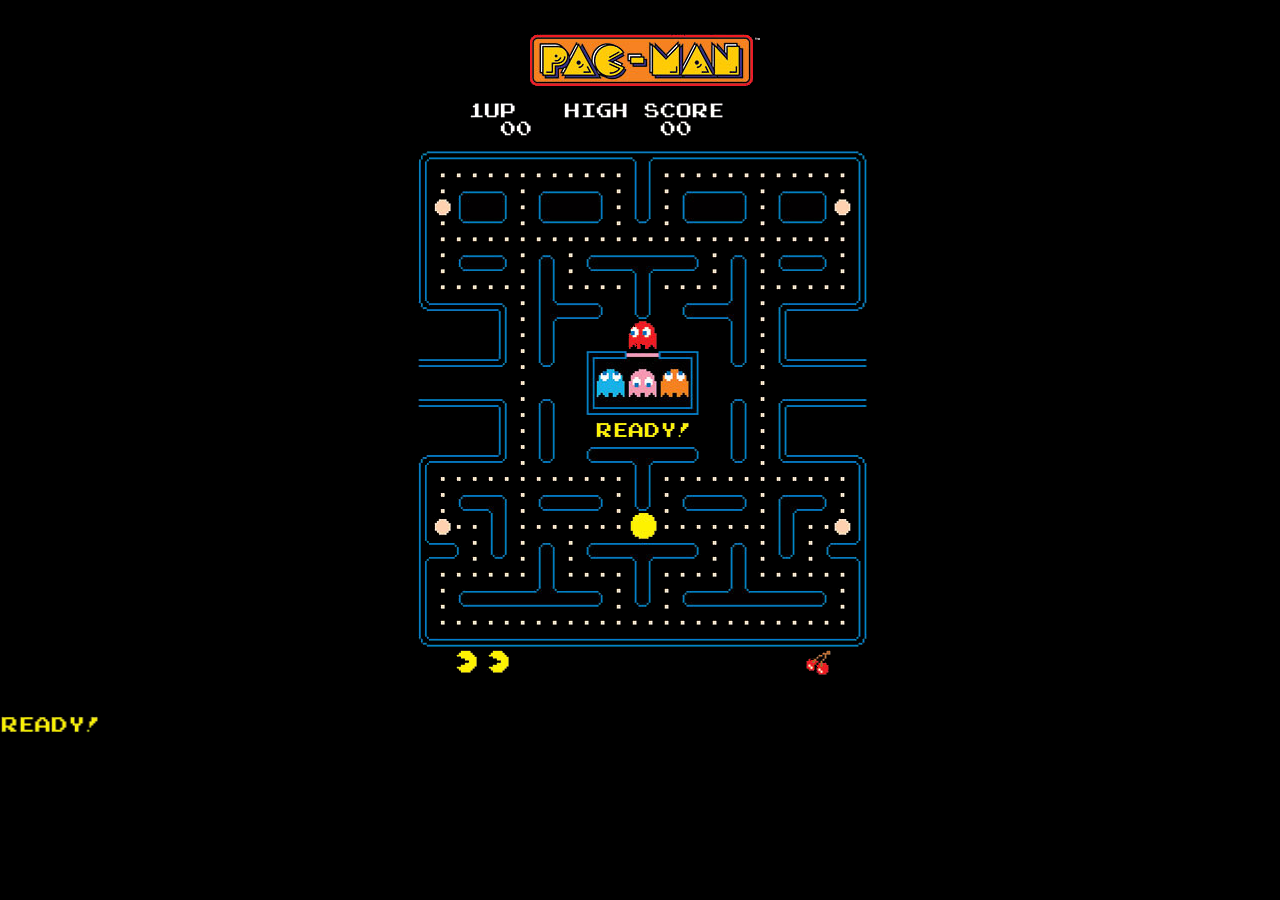
==== Projet_web_pac_man/new 1.html @ 81ca6d72 "image page d'acceuil + début html page d'acceuil" ====
<!doctype html>
<html lang="fr">
	<head>
		<meta charset="utf-8" lang='fr'>
		<title>Pac-Man_Project</title>
		<style>
        * {
            margin: 0;
            padding: 0;
        }
        .imgbox {
            display: grid;
            height: 100%;
        }
        .center-fit {
            max-width: 100%;
            max-height: 100vh;
            margin: auto;
        }
		</style>
	</head>
	<body style="background-color:#000000;">
		<div class="imgbox">
			<center><img class="center-fit" src='images/removebg.png' alt='pac-man_arcade'> </center>
		</div>
		<a href=https://www.google.com/url?sa=t&rct=j&q=&esrc=s&source=web&cd=&cad=rja&uact=8&ved=2ahUKEwjfzrPC8uf-AhWdUaQEHbQYCjoQFnoECA0QAQ&url=https%3A%2F%2Fwww.google.fr%2Flogos%2F2010%2Fpacman10-i.html&usg=AOvVaw0c58fZQsKRiSm4t2fORmsS;>
		<div class="imgbox">
		<img src="./images/ready.png" alt="bouton ready to play" height=25/>
		</div>
		</a>
	</body>
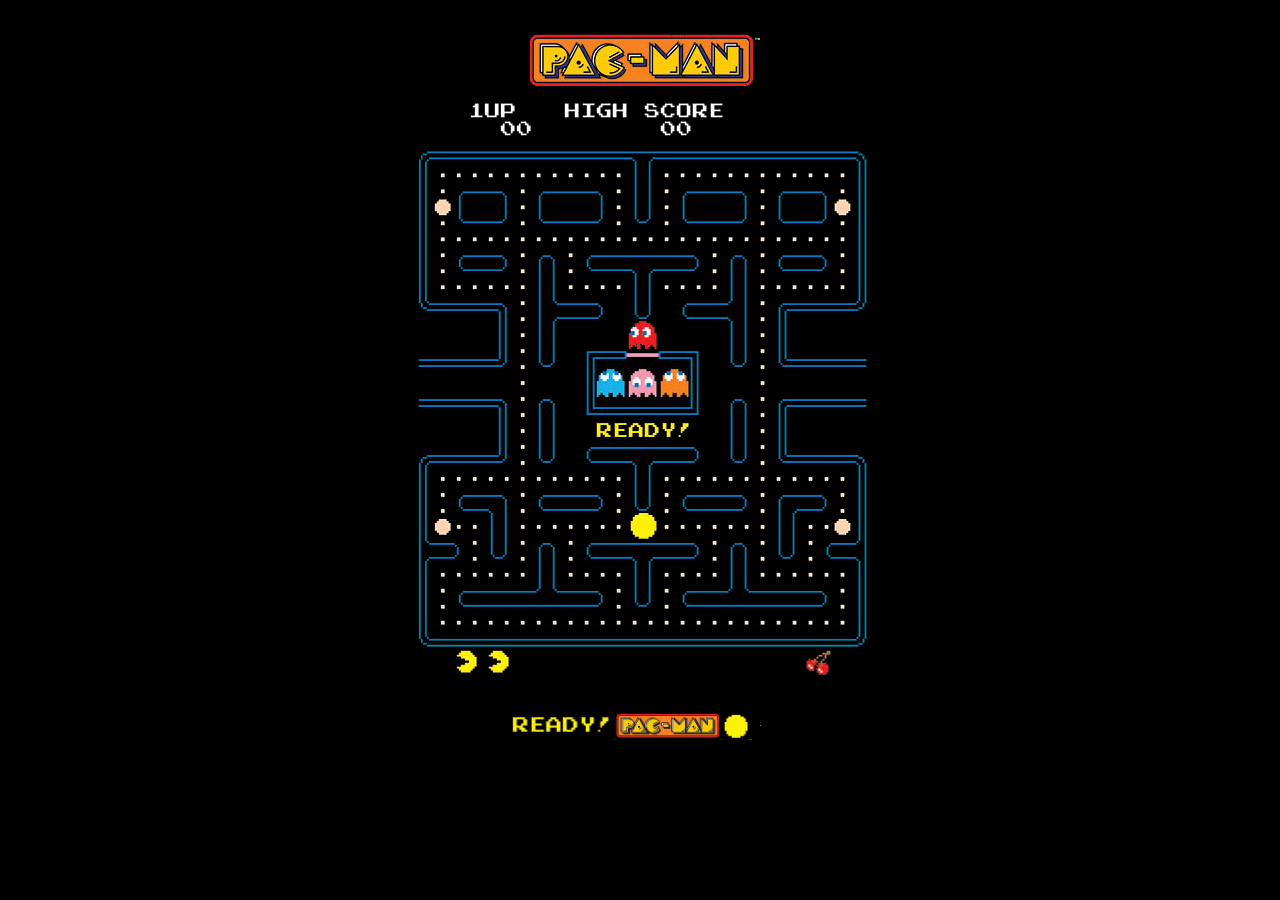
==== commit 2f4b3a53: "bis" ====
--- a/Projet_web_pac_man/new 1.html
+++ b/Projet_web_pac_man/new 1.html
@@ -23,9 +23,18 @@
 		<div class="imgbox">
 			<center><img class="center-fit" src='images/removebg.png' alt='pac-man_arcade'> </center>
 		</div>
-		<a href=https://www.google.com/url?sa=t&rct=j&q=&esrc=s&source=web&cd=&cad=rja&uact=8&ved=2ahUKEwjfzrPC8uf-AhWdUaQEHbQYCjoQFnoECA0QAQ&url=https%3A%2F%2Fwww.google.fr%2Flogos%2F2010%2Fpacman10-i.html&usg=AOvVaw0c58fZQsKRiSm4t2fORmsS;>
-		<div class="imgbox">
+		<center>
+		<a href="https://www.google.com/url?sa=t&rct=j&q=&esrc=s&source=web&cd=&cad=rja&uact=8&ved=2ahUKEwjfzrPC8uf-AhWdUaQEHbQYCjoQFnoECA0QAQ&url=https%3A%2F%2Fwww.google.fr%2Flogos%2F2010%2Fpacman10-i.html&usg=AOvVaw0c58fZQsKRiSm4t2fORmsS";>
 		<img src="./images/ready.png" alt="bouton ready to play" height=25/>
-		</div>
 		</a>
+		<a href="https://fr.wikipedia.org/wiki/Pac-Man">
+		<img src="./images/pac_man_title.png" alt="bouton wikipedia pac-man" height=25/>
+		</a>
+		<a href="">
+		<img src="./images/pac_man_body.png" alt="bouton pac-man personnage" height=25/>
+		</a>
+		<a href="">
+		<img src="./images/ghost.png" alt="bouton ghost" height=25/>
+		</a>
+		</center>
 	</body>